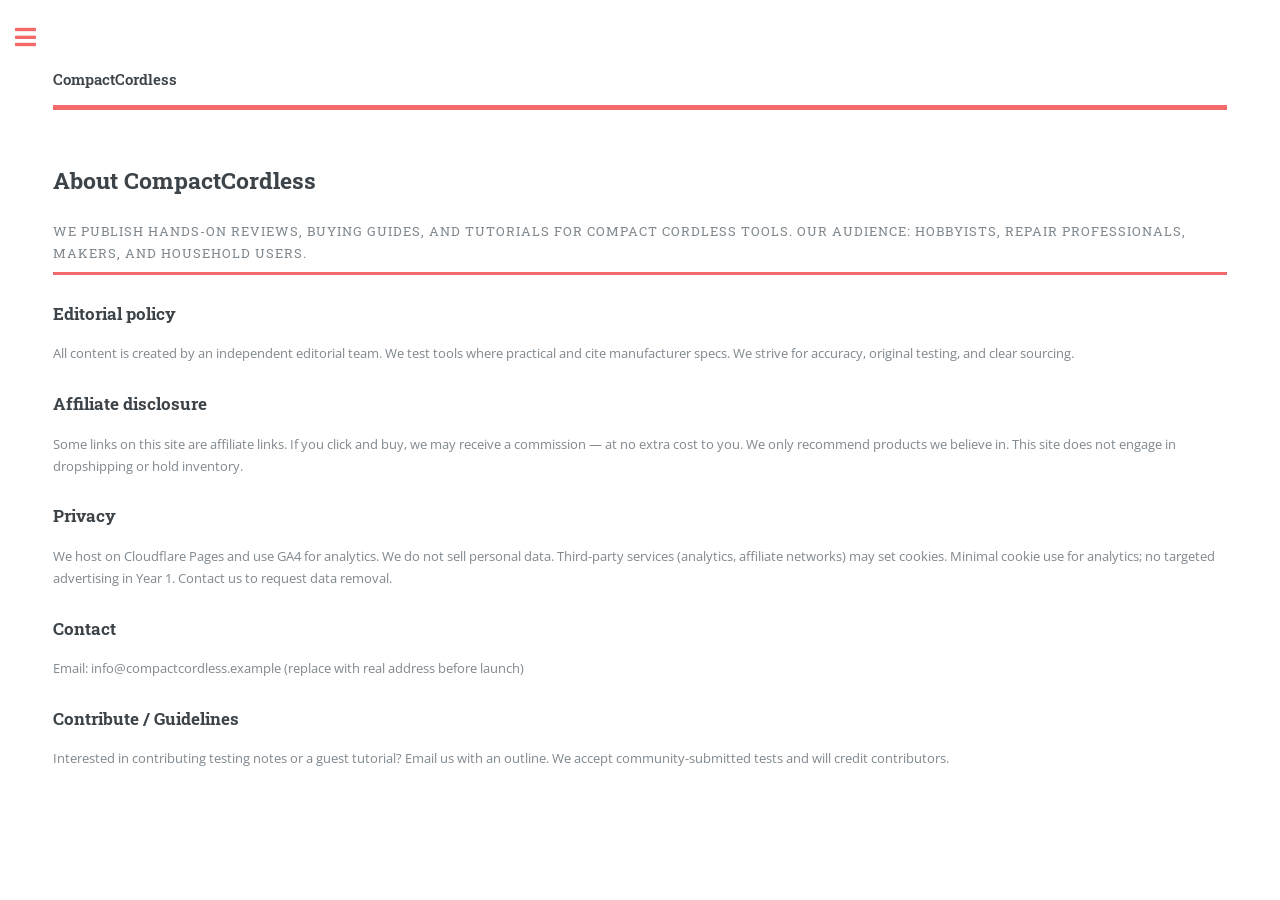
==== about.html @ 12e0241e "post build" ====
<!DOCTYPE HTML>
<html>
<head>
	<title>About &amp; Disclosure — CompactCordless</title>
	<meta charset="utf-8" />
	<meta name="viewport" content="width=device-width, initial-scale=1, user-scalable=no" />
	<link rel="stylesheet" href="assets/css/main.css" />
</head>
<body class="is-preload">
	<div id="wrapper">
		<div id="main">
			<div class="inner">
				<header id="header"><a href="index.html" class="logo"><strong>CompactCordless</strong></a></header>

				<section>
					<header class="major"><h2>About CompactCordless</h2>
					<p>We publish hands-on reviews, buying guides, and tutorials for compact cordless tools. Our audience: hobbyists, repair professionals, makers, and household users.</p></header>

					<h3>Editorial policy</h3>
					<p>All content is created by an independent editorial team. We test tools where practical and cite manufacturer specs. We strive for accuracy, original testing, and clear sourcing.</p>

					<h3>Affiliate disclosure</h3>
					<p>Some links on this site are affiliate links. If you click and buy, we may receive a commission — at no extra cost to you. We only recommend products we believe in. This site does not engage in dropshipping or hold inventory.</p>

					<h3>Privacy</h3>
					<p>We host on Cloudflare Pages and use GA4 for analytics. We do not sell personal data. Third-party services (analytics, affiliate networks) may set cookies. Minimal cookie use for analytics; no targeted advertising in Year 1. Contact us to request data removal.</p>

					<h3>Contact</h3>
					<p>Email: info@compactcordless.example (replace with real address before launch)</p>

					<h3>Contribute / Guidelines</h3>
					<p>Interested in contributing testing notes or a guest tutorial? Email us with an outline. We accept community-submitted tests and will credit contributors.</p>
				</section>
			</div>
		</div>

		<div id="sidebar"><div class="inner">
			<nav id="menu"><header class="major"><h2>Menu</h2></header>
				<ul>
					<li><a href="index.html">Home</a></li>
					<li><a href="cornerstones.html">Cornerstone Guides</a></li>
					<li><a href="tutorials.html">Tutorials & Long-tail</a></li>
					<li><a href="about.html">About / Disclosure</a></li>
				</ul>
			</nav>

			<section><header class="major"><h2>Privacy</h2></header>
				<p>GA4 configured with anonymized IPs. No third-party ad networks in Year 1. Cookies used only for analytics and session state.</p>
			</section>
		</div></div>
	</div>

	<script src="assets/js/jquery.min.js"></script>
	<script src="assets/js/browser.min.js"></script>
	<script src="assets/js/breakpoints.min.js"></script>
	<script src="assets/js/util.js"></script>
	<script src="assets/js/main.js"></script>
</body>
</html>
---- assets/css/main.css ----
@import url(fontawesome-all.min.css);
@import url("https://fonts.googleapis.com/css?family=Open+Sans:400,600,400italic,600italic|Roboto+Slab:400,700");
/*
	Editorial by HTML5 UP
	html5up.net | @ajlkn
	Free for personal and commercial use under the CCA 3.0 license (html5up.net/license)
*/
html, body, div, span, applet, object,
iframe, h1, h2, h3, h4, h5, h6, p, blockquote,
pre, a, abbr, acronym, address, big, cite,
code, del, dfn, em, img, ins, kbd, q, s, samp,
small, strike, strong, sub, sup, tt, var, b,
u, i, center, dl, dt, dd, ol, ul, li, fieldset,
form, label, legend, table, caption, tbody,
tfoot, thead, tr, th, td, article, aside,
canvas, details, embed, figure, figcaption,
footer, header, hgroup, menu, nav, output, ruby,
section, summary, time, mark, audio, video {
  margin: 0;
  padding: 0;
  border: 0;
  font-size: 100%;
  font: inherit;
  vertical-align: baseline; }

article, aside, details, figcaption, figure,
footer, header, hgroup, menu, nav, section {
  display: block; }

body {
  line-height: 1; }

ol, ul {
  list-style: none; }

blockquote, q {
  quotes: none; }
  blockquote:before, blockquote:after, q:before, q:after {
    content: '';
    content: none; }

table {
  border-collapse: collapse;
  border-spacing: 0; }

body {
  -webkit-text-size-adjust: none; }

mark {
  background-color: transparent;
  color: inherit; }

input::-moz-focus-inner {
  border: 0;
  padding: 0; }

input, select, textarea {
  -moz-appearance: none;
  -webkit-appearance: none;
  -ms-appearance: none;
  appearance: none; }

/* Basic */
@-ms-viewport {
  width: device-width; }

body {
  -ms-overflow-style: scrollbar; }

@media screen and (max-width: 480px) {
  html, body {
    min-width: 320px; } }

html {
  box-sizing: border-box; }

*, *:before, *:after {
  box-sizing: inherit; }

body {
  background: #ffffff; }
  body.is-preload *, body.is-preload *:before, body.is-preload *:after, body.is-resizing *, body.is-resizing *:before, body.is-resizing *:after {
    -moz-animation: none !important;
    -webkit-animation: none !important;
    -ms-animation: none !important;
    animation: none !important;
    -moz-transition: none !important;
    -webkit-transition: none !important;
    -ms-transition: none !important;
    transition: none !important; }

/* Type */
body, input, select, textarea {
  color: #7f888f;
  font-family: "Open Sans", sans-serif;
  font-size: 13pt;
  font-weight: 400;
  line-height: 1.65; }
  @media screen and (max-width: 1680px) {
    body, input, select, textarea {
      font-size: 11pt; } }
  @media screen and (max-width: 1280px) {
    body, input, select, textarea {
      font-size: 10pt; } }
  @media screen and (max-width: 360px) {
    body, input, select, textarea {
      font-size: 9pt; } }

a {
  -moz-transition: color 0.2s ease-in-out, border-bottom-color 0.2s ease-in-out;
  -webkit-transition: color 0.2s ease-in-out, border-bottom-color 0.2s ease-in-out;
  -ms-transition: color 0.2s ease-in-out, border-bottom-color 0.2s ease-in-out;
  transition: color 0.2s ease-in-out, border-bottom-color 0.2s ease-in-out;
  border-bottom: dotted 1px;
  color: #f56a6a;
  text-decoration: none; }
  a:hover {
    border-bottom-color: #f56a6a;
    color: #f56a6a !important; }
    a:hover strong {
      color: inherit; }

strong, b {
  color: #3d4449;
  font-weight: 600; }

em, i {
  font-style: italic; }

p {
  margin: 0 0 2em 0; }

h1, h2, h3, h4, h5, h6 {
  color: #3d4449;
  font-family: "Roboto Slab", serif;
  font-weight: 700;
  line-height: 1.5;
  margin: 0 0 1em 0; }
  h1 a, h2 a, h3 a, h4 a, h5 a, h6 a {
    color: inherit;
    text-decoration: none;
    border-bottom: 0; }

h1 {
  font-size: 4em;
  margin: 0 0 0.5em 0;
  line-height: 1.3; }

h2 {
  font-size: 1.75em; }

h3 {
  font-size: 1.25em; }

h4 {
  font-size: 1.1em; }

h5 {
  font-size: 0.9em; }

h6 {
  font-size: 0.7em; }

@media screen and (max-width: 1680px) {
  h1 {
    font-size: 3.5em; } }

@media screen and (max-width: 980px) {
  h1 {
    font-size: 3.25em; } }

@media screen and (max-width: 736px) {
  h1 {
    font-size: 2em;
    line-height: 1.4; }
  h2 {
    font-size: 1.5em; } }

sub {
  font-size: 0.8em;
  position: relative;
  top: 0.5em; }

sup {
  font-size: 0.8em;
  position: relative;
  top: -0.5em; }

blockquote {
  border-left: solid 3px rgba(210, 215, 217, 0.75);
  font-style: italic;
  margin: 0 0 2em 0;
  padding: 0.5em 0 0.5em 2em; }

code {
  background: rgba(230, 235, 237, 0.25);
  border-radius: 0.375em;
  border: solid 1px rgba(210, 215, 217, 0.75);
  font-family: "Courier New", monospace;
  font-size: 0.9em;
  margin: 0 0.25em;
  padding: 0.25em 0.65em; }

pre {
  -webkit-overflow-scrolling: touch;
  font-family: "Courier New", monospace;
  font-size: 0.9em;
  margin: 0 0 2em 0; }
  pre code {
    display: block;
    line-height: 1.75;
    padding: 1em 1.5em;
    overflow-x: auto; }

hr {
  border: 0;
  border-bottom: solid 1px rgba(210, 215, 217, 0.75);
  margin: 2em 0; }
  hr.major {
    margin: 3em 0; }

.align-left {
  text-align: left; }

.align-center {
  text-align: center; }

.align-right {
  text-align: right; }

/* Row */
.row {
  display: flex;
  flex-wrap: wrap;
  box-sizing: border-box;
  align-items: stretch; }
  .row > * {
    box-sizing: border-box; }
  .row.gtr-uniform > * > :last-child {
    margin-bottom: 0; }
  .row.aln-left {
    justify-content: flex-start; }
  .row.aln-center {
    justify-content: center; }
  .row.aln-right {
    justify-content: flex-end; }
  .row.aln-top {
    align-items: flex-start; }
  .row.aln-middle {
    align-items: center; }
  .row.aln-bottom {
    align-items: flex-end; }
  .row > .imp {
    order: -1; }
  .row > .col-1 {
    width: 8.33333%; }
  .row > .off-1 {
    margin-left: 8.33333%; }
  .row > .col-2 {
    width: 16.66667%; }
  .row > .off-2 {
    margin-left: 16.66667%; }
  .row > .col-3 {
    width: 25%; }
  .row > .off-3 {
    margin-left: 25%; }
  .row > .col-4 {
    width: 33.33333%; }
  .row > .off-4 {
    margin-left: 33.33333%; }
  .row > .col-5 {
    width: 41.66667%; }
  .row > .off-5 {
    margin-left: 41.66667%; }
  .row > .col-6 {
    width: 50%; }
  .row > .off-6 {
    margin-left: 50%; }
  .row > .col-7 {
    width: 58.33333%; }
  .row > .off-7 {
    margin-left: 58.33333%; }
  .row > .col-8 {
    width: 66.66667%; }
  .row > .off-8 {
    margin-left: 66.66667%; }
  .row > .col-9 {
    width: 75%; }
  .row > .off-9 {
    margin-left: 75%; }
  .row > .col-10 {
    width: 83.33333%; }
  .row > .off-10 {
    margin-left: 83.33333%; }
  .row > .col-11 {
    width: 91.66667%; }
  .row > .off-11 {
    margin-left: 91.66667%; }
  .row > .col-12 {
    width: 100%; }
  .row > .off-12 {
    margin-left: 100%; }
  .row.gtr-0 {
    margin-top: 0;
    margin-left: 0em; }
    .row.gtr-0 > * {
      padding: 0 0 0 0em; }
    .row.gtr-0.gtr-uniform {
      margin-top: 0em; }
      .row.gtr-0.gtr-uniform > * {
        padding-top: 0em; }
  .row.gtr-25 {
    margin-top: 0;
    margin-left: -0.375em; }
    .row.gtr-25 > * {
      padding: 0 0 0 0.375em; }
    .row.gtr-25.gtr-uniform {
      margin-top: -0.375em; }
      .row.gtr-25.gtr-uniform > * {
        padding-top: 0.375em; }
  .row.gtr-50 {
    margin-top: 0;
    margin-left: -0.75em; }
    .row.gtr-50 > * {
      padding: 0 0 0 0.75em; }
    .row.gtr-50.gtr-uniform {
      margin-top: -0.75em; }
      .row.gtr-50.gtr-uniform > * {
        padding-top: 0.75em; }
  .row {
    margin-top: 0;
    margin-left: -1.5em; }
    .row > * {
      padding: 0 0 0 1.5em; }
    .row.gtr-uniform {
      margin-top: -1.5em; }
      .row.gtr-uniform > * {
        padding-top: 1.5em; }
  .row.gtr-150 {
    margin-top: 0;
    margin-left: -2.25em; }
    .row.gtr-150 > * {
      padding: 0 0 0 2.25em; }
    .row.gtr-150.gtr-uniform {
      margin-top: -2.25em; }
      .row.gtr-150.gtr-uniform > * {
        padding-top: 2.25em; }
  .row.gtr-200 {
    margin-top: 0;
    margin-left: -3em; }
    .row.gtr-200 > * {
      padding: 0 0 0 3em; }
    .row.gtr-200.gtr-uniform {
      margin-top: -3em; }
      .row.gtr-200.gtr-uniform > * {
        padding-top: 3em; }
  @media screen and (max-width: 1680px) {
    .row {
      display: flex;
      flex-wrap: wrap;
      box-sizing: border-box;
      align-items: stretch; }
      .row > * {
        box-sizing: border-box; }
      .row.gtr-uniform > * > :last-child {
        margin-bottom: 0; }
      .row.aln-left {
        justify-content: flex-start; }
      .row.aln-center {
        justify-content: center; }
      .row.aln-right {
        justify-content: flex-end; }
      .row.aln-top {
        align-items: flex-start; }
      .row.aln-middle {
        align-items: center; }
      .row.aln-bottom {
        align-items: flex-end; }
      .row > .imp-xlarge {
        order: -1; }
      .row > .col-1-xlarge {
        width: 8.33333%; }
      .row > .off-1-xlarge {
        margin-left: 8.33333%; }
      .row > .col-2-xlarge {
        width: 16.66667%; }
      .row > .off-2-xlarge {
        margin-left: 16.66667%; }
      .row > .col-3-xlarge {
        width: 25%; }
      .row > .off-3-xlarge {
        margin-left: 25%; }
      .row > .col-4-xlarge {
        width: 33.33333%; }
      .row > .off-4-xlarge {
        margin-left: 33.33333%; }
      .row > .col-5-xlarge {
        width: 41.66667%; }
      .row > .off-5-xlarge {
        margin-left: 41.66667%; }
      .row > .col-6-xlarge {
        width: 50%; }
      .row > .off-6-xlarge {
        margin-left: 50%; }
      .row > .col-7-xlarge {
        width: 58.33333%; }
      .row > .off-7-xlarge {
        margin-left: 58.33333%; }
      .row > .col-8-xlarge {
        width: 66.66667%; }
      .row > .off-8-xlarge {
        margin-left: 66.66667%; }
      .row > .col-9-xlarge {
        width: 75%; }
      .row > .off-9-xlarge {
        margin-left: 75%; }
      .row > .col-10-xlarge {
        width: 83.33333%; }
      .row > .off-10-xlarge {
        margin-left: 83.33333%; }
      .row > .col-11-xlarge {
        width: 91.66667%; }
      .row > .off-11-xlarge {
        margin-left: 91.66667%; }
      .row > .col-12-xlarge {
        width: 100%; }
      .row > .off-12-xlarge {
        margin-left: 100%; }
      .row.gtr-0 {
        margin-top: 0;
        margin-left: 0em; }
        .row.gtr-0 > * {
          padding: 0 0 0 0em; }
        .row.gtr-0.gtr-uniform {
          margin-top: 0em; }
          .row.gtr-0.gtr-uniform > * {
            padding-top: 0em; }
      .row.gtr-25 {
        margin-top: 0;
        margin-left: -0.375em; }
        .row.gtr-25 > * {
          padding: 0 0 0 0.375em; }
        .row.gtr-25.gtr-uniform {
          margin-top: -0.375em; }
          .row.gtr-25.gtr-uniform > * {
            padding-top: 0.375em; }
      .row.gtr-50 {
        margin-top: 0;
        margin-left: -0.75em; }
        .row.gtr-50 > * {
          padding: 0 0 0 0.75em; }
        .row.gtr-50.gtr-uniform {
          margin-top: -0.75em; }
          .row.gtr-50.gtr-uniform > * {
            padding-top: 0.75em; }
      .row {
        margin-top: 0;
        margin-left: -1.5em; }
        .row > * {
          padding: 0 0 0 1.5em; }
        .row.gtr-uniform {
          margin-top: -1.5em; }
          .row.gtr-uniform > * {
            padding-top: 1.5em; }
      .row.gtr-150 {
        margin-top: 0;
        margin-left: -2.25em; }
        .row.gtr-150 > * {
          padding: 0 0 0 2.25em; }
        .row.gtr-150.gtr-uniform {
          margin-top: -2.25em; }
          .row.gtr-150.gtr-uniform > * {
            padding-top: 2.25em; }
      .row.gtr-200 {
        margin-top: 0;
        margin-left: -3em; }
        .row.gtr-200 > * {
          padding: 0 0 0 3em; }
        .row.gtr-200.gtr-uniform {
          margin-top: -3em; }
          .row.gtr-200.gtr-uniform > * {
            padding-top: 3em; } }
  @media screen and (max-width: 1280px) {
    .row {
      display: flex;
      flex-wrap: wrap;
      box-sizing: border-box;
      align-items: stretch; }
      .row > * {
        box-sizing: border-box; }
      .row.gtr-uniform > * > :last-child {
        margin-bottom: 0; }
      .row.aln-left {
        justify-content: flex-start; }
      .row.aln-center {
        justify-content: center; }
      .row.aln-right {
        justify-content: flex-end; }
      .row.aln-top {
        align-items: flex-start; }
      .row.aln-middle {
        align-items: center; }
      .row.aln-bottom {
        align-items: flex-end; }
      .row > .imp-large {
        order: -1; }
      .row > .col-1-large {
        width: 8.33333%; }
      .row > .off-1-large {
        margin-left: 8.33333%; }
      .row > .col-2-large {
        width: 16.66667%; }
      .row > .off-2-large {
        margin-left: 16.66667%; }
      .row > .col-3-large {
        width: 25%; }
      .row > .off-3-large {
        margin-left: 25%; }
      .row > .col-4-large {
        width: 33.33333%; }
      .row > .off-4-large {
        margin-left: 33.33333%; }
      .row > .col-5-large {
        width: 41.66667%; }
      .row > .off-5-large {
        margin-left: 41.66667%; }
      .row > .col-6-large {
        width: 50%; }
      .row > .off-6-large {
        margin-left: 50%; }
      .row > .col-7-large {
        width: 58.33333%; }
      .row > .off-7-large {
        margin-left: 58.33333%; }
      .row > .col-8-large {
        width: 66.66667%; }
      .row > .off-8-large {
        margin-left: 66.66667%; }
      .row > .col-9-large {
        width: 75%; }
      .row > .off-9-large {
        margin-left: 75%; }
      .row > .col-10-large {
        width: 83.33333%; }
      .row > .off-10-large {
        margin-left: 83.33333%; }
      .row > .col-11-large {
        width: 91.66667%; }
      .row > .off-11-large {
        margin-left: 91.66667%; }
      .row > .col-12-large {
        width: 100%; }
      .row > .off-12-large {
        margin-left: 100%; }
      .row.gtr-0 {
        margin-top: 0;
        margin-left: 0em; }
        .row.gtr-0 > * {
          padding: 0 0 0 0em; }
        .row.gtr-0.gtr-uniform {
          margin-top: 0em; }
          .row.gtr-0.gtr-uniform > * {
            padding-top: 0em; }
      .row.gtr-25 {
        margin-top: 0;
        margin-left: -0.375em; }
        .row.gtr-25 > * {
          padding: 0 0 0 0.375em; }
        .row.gtr-25.gtr-uniform {
          margin-top: -0.375em; }
          .row.gtr-25.gtr-uniform > * {
            padding-top: 0.375em; }
      .row.gtr-50 {
        margin-top: 0;
        margin-left: -0.75em; }
        .row.gtr-50 > * {
          padding: 0 0 0 0.75em; }
        .row.gtr-50.gtr-uniform {
          margin-top: -0.75em; }
          .row.gtr-50.gtr-uniform > * {
            padding-top: 0.75em; }
      .row {
        margin-top: 0;
        margin-left: -1.5em; }
        .row > * {
          padding: 0 0 0 1.5em; }
        .row.gtr-uniform {
          margin-top: -1.5em; }
          .row.gtr-uniform > * {
            padding-top: 1.5em; }
      .row.gtr-150 {
        margin-top: 0;
        margin-left: -2.25em; }
        .row.gtr-150 > * {
          padding: 0 0 0 2.25em; }
        .row.gtr-150.gtr-uniform {
          margin-top: -2.25em; }
          .row.gtr-150.gtr-uniform > * {
            padding-top: 2.25em; }
      .row.gtr-200 {
        margin-top: 0;
        margin-left: -3em; }
        .row.gtr-200 > * {
          padding: 0 0 0 3em; }
        .row.gtr-200.gtr-uniform {
          margin-top: -3em; }
          .row.gtr-200.gtr-uniform > * {
            padding-top: 3em; } }
  @media screen and (max-width: 980px) {
    .row {
      display: flex;
      flex-wrap: wrap;
      box-sizing: border-box;
      align-items: stretch; }
      .row > * {
        box-sizing: border-box; }
      .row.gtr-uniform > * > :last-child {
        margin-bottom: 0; }
      .row.aln-left {
        justify-content: flex-start; }
      .row.aln-center {
        justify-content: center; }
      .row.aln-right {
        justify-content: flex-end; }
      .row.aln-top {
        align-items: flex-start; }
      .row.aln-middle {
        align-items: center; }
      .row.aln-bottom {
        align-items: flex-end; }
      .row > .imp-medium {
        order: -1; }
      .row > .col-1-medium {
        width: 8.33333%; }
      .row > .off-1-medium {
        margin-left: 8.33333%; }
      .row > .col-2-medium {
        width: 16.66667%; }
      .row > .off-2-medium {
        margin-left: 16.66667%; }
      .row > .col-3-medium {
        width: 25%; }
      .row > .off-3-medium {
        margin-left: 25%; }
      .row > .col-4-medium {
        width: 33.33333%; }
      .row > .off-4-medium {
        margin-left: 33.33333%; }
      .row > .col-5-medium {
        width: 41.66667%; }
      .row > .off-5-medium {
        margin-left: 41.66667%; }
      .row > .col-6-medium {
        width: 50%; }
      .row > .off-6-medium {
        margin-left: 50%; }
      .row > .col-7-medium {
        width: 58.33333%; }
      .row > .off-7-medium {
        margin-left: 58.33333%; }
      .row > .col-8-medium {
        width: 66.66667%; }
      .row > .off-8-medium {
        margin-left: 66.66667%; }
      .row > .col-9-medium {
        width: 75%; }
      .row > .off-9-medium {
        margin-left: 75%; }
      .row > .col-10-medium {
        width: 83.33333%; }
      .row > .off-10-medium {
        margin-left: 83.33333%; }
      .row > .col-11-medium {
        width: 91.66667%; }
      .row > .off-11-medium {
        margin-left: 91.66667%; }
      .row > .col-12-medium {
        width: 100%; }
      .row > .off-12-medium {
        margin-left: 100%; }
      .row.gtr-0 {
        margin-top: 0;
        margin-left: 0em; }
        .row.gtr-0 > * {
          padding: 0 0 0 0em; }
        .row.gtr-0.gtr-uniform {
          margin-top: 0em; }
          .row.gtr-0.gtr-uniform > * {
            padding-top: 0em; }
      .row.gtr-25 {
        margin-top: 0;
        margin-left: -0.375em; }
        .row.gtr-25 > * {
          padding: 0 0 0 0.375em; }
        .row.gtr-25.gtr-uniform {
          margin-top: -0.375em; }
          .row.gtr-25.gtr-uniform > * {
            padding-top: 0.375em; }
      .row.gtr-50 {
        margin-top: 0;
        margin-left: -0.75em; }
        .row.gtr-50 > * {
          padding: 0 0 0 0.75em; }
        .row.gtr-50.gtr-uniform {
          margin-top: -0.75em; }
          .row.gtr-50.gtr-uniform > * {
            padding-top: 0.75em; }
      .row {
        margin-top: 0;
        margin-left: -1.5em; }
        .row > * {
          padding: 0 0 0 1.5em; }
        .row.gtr-uniform {
          margin-top: -1.5em; }
          .row.gtr-uniform > * {
            padding-top: 1.5em; }
      .row.gtr-150 {
        margin-top: 0;
        margin-left: -2.25em; }
        .row.gtr-150 > * {
          padding: 0 0 0 2.25em; }
        .row.gtr-150.gtr-uniform {
          margin-top: -2.25em; }
          .row.gtr-150.gtr-uniform > * {
            padding-top: 2.25em; }
      .row.gtr-200 {
        margin-top: 0;
        margin-left: -3em; }
        .row.gtr-200 > * {
          padding: 0 0 0 3em; }
        .row.gtr-200.gtr-uniform {
          margin-top: -3em; }
          .row.gtr-200.gtr-uniform > * {
            padding-top: 3em; } }
  @media screen and (max-width: 736px) {
    .row {
      display: flex;
      flex-wrap: wrap;
      box-sizing: border-box;
      align-items: stretch; }
      .row > * {
        box-sizing: border-box; }
      .row.gtr-uniform > * > :last-child {
        margin-bottom: 0; }
      .row.aln-left {
        justify-content: flex-start; }
      .row.aln-center {
        justify-content: center; }
      .row.aln-right {
        justify-content: flex-end; }
      .row.aln-top {
        align-items: flex-start; }
      .row.aln-middle {
        align-items: center; }
      .row.aln-bottom {
        align-items: flex-end; }
      .row > .imp-small {
        order: -1; }
      .row > .col-1-small {
        width: 8.33333%; }
      .row > .off-1-small {
        margin-left: 8.33333%; }
      .row > .col-2-small {
        width: 16.66667%; }
      .row > .off-2-small {
        margin-left: 16.66667%; }
      .row > .col-3-small {
        width: 25%; }
      .row > .off-3-small {
        margin-left: 25%; }
      .row > .col-4-small {
        width: 33.33333%; }
      .row > .off-4-small {
        margin-left: 33.33333%; }
      .row > .col-5-small {
        width: 41.66667%; }
      .row > .off-5-small {
        margin-left: 41.66667%; }
      .row > .col-6-small {
        width: 50%; }
      .row > .off-6-small {
        margin-left: 50%; }
      .row > .col-7-small {
        width: 58.33333%; }
      .row > .off-7-small {
        margin-left: 58.33333%; }
      .row > .col-8-small {
        width: 66.66667%; }
      .row > .off-8-small {
        margin-left: 66.66667%; }
      .row > .col-9-small {
        width: 75%; }
      .row > .off-9-small {
        margin-left: 75%; }
      .row > .col-10-small {
        width: 83.33333%; }
      .row > .off-10-small {
        margin-left: 83.33333%; }
      .row > .col-11-small {
        width: 91.66667%; }
      .row > .off-11-small {
        margin-left: 91.66667%; }
      .row > .col-12-small {
        width: 100%; }
      .row > .off-12-small {
        margin-left: 100%; }
      .row.gtr-0 {
        margin-top: 0;
        margin-left: 0em; }
        .row.gtr-0 > * {
          padding: 0 0 0 0em; }
        .row.gtr-0.gtr-uniform {
          margin-top: 0em; }
          .row.gtr-0.gtr-uniform > * {
            padding-top: 0em; }
      .row.gtr-25 {
        margin-top: 0;
        margin-left: -0.375em; }
        .row.gtr-25 > * {
          padding: 0 0 0 0.375em; }
        .row.gtr-25.gtr-uniform {
          margin-top: -0.375em; }
          .row.gtr-25.gtr-uniform > * {
            padding-top: 0.375em; }
      .row.gtr-50 {
        margin-top: 0;
        margin-left: -0.75em; }
        .row.gtr-50 > * {
          padding: 0 0 0 0.75em; }
        .row.gtr-50.gtr-uniform {
          margin-top: -0.75em; }
          .row.gtr-50.gtr-uniform > * {
            padding-top: 0.75em; }
      .row {
        margin-top: 0;
        margin-left: -1.5em; }
        .row > * {
          padding: 0 0 0 1.5em; }
        .row.gtr-uniform {
          margin-top: -1.5em; }
          .row.gtr-uniform > * {
            padding-top: 1.5em; }
      .row.gtr-150 {
        margin-top: 0;
        margin-left: -2.25em; }
        .row.gtr-150 > * {
          padding: 0 0 0 2.25em; }
        .row.gtr-150.gtr-uniform {
          margin-top: -2.25em; }
          .row.gtr-150.gtr-uniform > * {
            padding-top: 2.25em; }
      .row.gtr-200 {
        margin-top: 0;
        margin-left: -3em; }
        .row.gtr-200 > * {
          padding: 0 0 0 3em; }
        .row.gtr-200.gtr-uniform {
          margin-top: -3em; }
          .row.gtr-200.gtr-uniform > * {
            padding-top: 3em; } }
  @media screen and (max-width: 480px) {
    .row {
      display: flex;
      flex-wrap: wrap;
      box-sizing: border-box;
      align-items: stretch; }
      .row > * {
        box-sizing: border-box; }
      .row.gtr-uniform > * > :last-child {
        margin-bottom: 0; }
      .row.aln-left {
        justify-content: flex-start; }
      .row.aln-center {
        justify-content: center; }
      .row.aln-right {
        justify-content: flex-end; }
      .row.aln-top {
        align-items: flex-start; }
      .row.aln-middle {
        align-items: center; }
      .row.aln-bottom {
        align-items: flex-end; }
      .row > .imp-xsmall {
        order: -1; }
      .row > .col-1-xsmall {
        width: 8.33333%; }
      .row > .off-1-xsmall {
        margin-left: 8.33333%; }
      .row > .col-2-xsmall {
        width: 16.66667%; }
      .row > .off-2-xsmall {
        margin-left: 16.66667%; }
      .row > .col-3-xsmall {
        width: 25%; }
      .row > .off-3-xsmall {
        margin-left: 25%; }
      .row > .col-4-xsmall {
        width: 33.33333%; }
      .row > .off-4-xsmall {
        margin-left: 33.33333%; }
      .row > .col-5-xsmall {
        width: 41.66667%; }
      .row > .off-5-xsmall {
        margin-left: 41.66667%; }
      .row > .col-6-xsmall {
        width: 50%; }
      .row > .off-6-xsmall {
        margin-left: 50%; }
      .row > .col-7-xsmall {
        width: 58.33333%; }
      .row > .off-7-xsmall {
        margin-left: 58.33333%; }
      .row > .col-8-xsmall {
        width: 66.66667%; }
      .row > .off-8-xsmall {
        margin-left: 66.66667%; }
      .row > .col-9-xsmall {
        width: 75%; }
      .row > .off-9-xsmall {
        margin-left: 75%; }
      .row > .col-10-xsmall {
        width: 83.33333%; }
      .row > .off-10-xsmall {
        margin-left: 83.33333%; }
      .row > .col-11-xsmall {
        width: 91.66667%; }
      .row > .off-11-xsmall {
        margin-left: 91.66667%; }
      .row > .col-12-xsmall {
        width: 100%; }
      .row > .off-12-xsmall {
        margin-left: 100%; }
      .row.gtr-0 {
        margin-top: 0;
        margin-left: 0em; }
        .row.gtr-0 > * {
          padding: 0 0 0 0em; }
        .row.gtr-0.gtr-uniform {
          margin-top: 0em; }
          .row.gtr-0.gtr-uniform > * {
            padding-top: 0em; }
      .row.gtr-25 {
        margin-top: 0;
        margin-left: -0.375em; }
        .row.gtr-25 > * {
          padding: 0 0 0 0.375em; }
        .row.gtr-25.gtr-uniform {
          margin-top: -0.375em; }
          .row.gtr-25.gtr-uniform > * {
            padding-top: 0.375em; }
      .row.gtr-50 {
        margin-top: 0;
        margin-left: -0.75em; }
        .row.gtr-50 > * {
          padding: 0 0 0 0.75em; }
        .row.gtr-50.gtr-uniform {
          margin-top: -0.75em; }
          .row.gtr-50.gtr-uniform > * {
            padding-top: 0.75em; }
      .row {
        margin-top: 0;
        margin-left: -1.5em; }
        .row > * {
          padding: 0 0 0 1.5em; }
        .row.gtr-uniform {
          margin-top: -1.5em; }
          .row.gtr-uniform > * {
            padding-top: 1.5em; }
      .row.gtr-150 {
        margin-top: 0;
        margin-left: -2.25em; }
        .row.gtr-150 > * {
          padding: 0 0 0 2.25em; }
        .row.gtr-150.gtr-uniform {
          margin-top: -2.25em; }
          .row.gtr-150.gtr-uniform > * {
            padding-top: 2.25em; }
      .row.gtr-200 {
        margin-top: 0;
        margin-left: -3em; }
        .row.gtr-200 > * {
          padding: 0 0 0 3em; }
        .row.gtr-200.gtr-uniform {
          margin-top: -3em; }
          .row.gtr-200.gtr-uniform > * {
            padding-top: 3em; } }

/* Section/Article */
section.special, article.special {
  text-align: center; }

header p {
  font-family: "Roboto Slab", serif;
  font-size: 1em;
  font-weight: 400;
  letter-spacing: 0.075em;
  margin-top: -0.5em;
  text-transform: uppercase; }

header.major > :last-child {
  border-bottom: solid 3px #f56a6a;
  display: inline-block;
  margin: 0 0 2em 0;
  padding: 0 0.75em 0.5em 0; }

header.main > :last-child {
  margin: 0 0 1em 0; }

/* Form */
form {
  margin: 0 0 2em 0; }

label {
  color: #3d4449;
  display: block;
  font-size: 0.9em;
  font-weight: 600;
  margin: 0 0 1em 0; }

input[type="text"],
input[type="password"],
input[type="email"],
input[type="tel"],
input[type="search"],
input[type="url"],
select,
textarea {
  -moz-appearance: none;
  -webkit-appearance: none;
  -ms-appearance: none;
  appearance: none;
  background: #ffffff;
  border-radius: 0.375em;
  border: none;
  border: solid 1px rgba(210, 215, 217, 0.75);
  color: inherit;
  display: block;
  outline: 0;
  padding: 0 1em;
  text-decoration: none;
  width: 100%; }
  input[type="text"]:invalid,
  input[type="password"]:invalid,
  input[type="email"]:invalid,
  input[type="tel"]:invalid,
  input[type="search"]:invalid,
  input[type="url"]:invalid,
  select:invalid,
  textarea:invalid {
    box-shadow: none; }
  input[type="text"]:focus,
  input[type="password"]:focus,
  input[type="email"]:focus,
  input[type="tel"]:focus,
  input[type="search"]:focus,
  input[type="url"]:focus,
  select:focus,
  textarea:focus {
    border-color: #f56a6a;
    box-shadow: 0 0 0 1px #f56a6a; }

select {
  background-image: url("data:image/svg+xml;charset=utf8,%3Csvg xmlns='http://www.w3.org/2000/svg' width='40' height='40' preserveAspectRatio='none' viewBox='0 0 40 40'%3E%3Cpath d='M9.4,12.3l10.4,10.4l10.4-10.4c0.2-0.2,0.5-0.4,0.9-0.4c0.3,0,0.6,0.1,0.9,0.4l3.3,3.3c0.2,0.2,0.4,0.5,0.4,0.9 c0,0.4-0.1,0.6-0.4,0.9L20.7,31.9c-0.2,0.2-0.5,0.4-0.9,0.4c-0.3,0-0.6-0.1-0.9-0.4L4.3,17.3c-0.2-0.2-0.4-0.5-0.4-0.9 c0-0.4,0.1-0.6,0.4-0.9l3.3-3.3c0.2-0.2,0.5-0.4,0.9-0.4S9.1,12.1,9.4,12.3z' fill='rgba(210, 215, 217, 0.75)' /%3E%3C/svg%3E");
  background-size: 1.25em;
  background-repeat: no-repeat;
  background-position: calc(100% - 1em) center;
  height: 2.75em;
  padding-right: 2.75em;
  text-overflow: ellipsis; }
  select option {
    color: #3d4449;
    background: #ffffff; }
  select:focus::-ms-value {
    background-color: transparent; }
  select::-ms-expand {
    display: none; }

input[type="text"],
input[type="password"],
input[type="email"],
input[type="tel"],
input[type="search"],
input[type="url"],
select {
  height: 2.75em; }

textarea {
  padding: 0.75em 1em; }

input[type="checkbox"],
input[type="radio"] {
  -moz-appearance: none;
  -webkit-appearance: none;
  -ms-appearance: none;
  appearance: none;
  display: block;
  float: left;
  margin-right: -2em;
  opacity: 0;
  width: 1em;
  z-index: -1; }
  input[type="checkbox"] + label,
  input[type="radio"] + label {
    text-decoration: none;
    color: #7f888f;
    cursor: pointer;
    display: inline-block;
    font-size: 1em;
    font-weight: 400;
    padding-left: 2.4em;
    padding-right: 0.75em;
    position: relative; }
    input[type="checkbox"] + label:before,
    input[type="radio"] + label:before {
      -moz-osx-font-smoothing: grayscale;
      -webkit-font-smoothing: antialiased;
      display: inline-block;
      font-style: normal;
      font-variant: normal;
      text-rendering: auto;
      line-height: 1;
      text-transform: none !important;
      font-family: 'Font Awesome 5 Free';
      font-weight: 900; }
    input[type="checkbox"] + label:before,
    input[type="radio"] + label:before {
      background: #ffffff;
      border-radius: 0.375em;
      border: solid 1px rgba(210, 215, 217, 0.75);
      content: '';
      display: inline-block;
      font-size: 0.8em;
      height: 2.0625em;
      left: 0;
      line-height: 2.0625em;
      position: absolute;
      text-align: center;
      top: 0;
      width: 2.0625em; }
  input[type="checkbox"]:checked + label:before,
  input[type="radio"]:checked + label:before {
    background: #3d4449;
    border-color: #3d4449;
    color: #ffffff;
    content: '\f00c'; }
  input[type="checkbox"]:focus + label:before,
  input[type="radio"]:focus + label:before {
    border-color: #f56a6a;
    box-shadow: 0 0 0 1px #f56a6a; }

input[type="checkbox"] + label:before {
  border-radius: 0.375em; }

input[type="radio"] + label:before {
  border-radius: 100%; }

::-webkit-input-placeholder {
  color: #9fa3a6 !important;
  opacity: 1.0; }

:-moz-placeholder {
  color: #9fa3a6 !important;
  opacity: 1.0; }

::-moz-placeholder {
  color: #9fa3a6 !important;
  opacity: 1.0; }

:-ms-input-placeholder {
  color: #9fa3a6 !important;
  opacity: 1.0; }

/* Box */
.box {
  border-radius: 0.375em;
  border: solid 1px rgba(210, 215, 217, 0.75);
  margin-bottom: 2em;
  padding: 1.5em; }
  .box > :last-child,
  .box > :last-child > :last-child,
  .box > :last-child > :last-child > :last-child {
    margin-bottom: 0; }
  .box.alt {
    border: 0;
    border-radius: 0;
    padding: 0; }

/* Icon */
.icon {
  text-decoration: none;
  border-bottom: none;
  position: relative; }
  .icon:before {
    -moz-osx-font-smoothing: grayscale;
    -webkit-font-smoothing: antialiased;
    display: inline-block;
    font-style: normal;
    font-variant: normal;
    text-rendering: auto;
    line-height: 1;
    text-transform: none !important;
    font-family: 'Font Awesome 5 Free';
    font-weight: 400; }
  .icon > .label {
    display: none; }
  .icon:before {
    line-height: inherit; }
  .icon.solid:before {
    font-weight: 900; }
  .icon.brands:before {
    font-family: 'Font Awesome 5 Brands'; }

/* Image */
.image {
  border-radius: 0.375em;
  border: 0;
  display: inline-block;
  position: relative; }
  .image img {
    border-radius: 0.375em;
    display: block; }
  .image.left, .image.right {
    max-width: 40%; }
    .image.left img, .image.right img {
      width: 100%; }
  .image.left {
    float: left;
    padding: 0 1.5em 1em 0;
    top: 0.25em; }
  .image.right {
    float: right;
    padding: 0 0 1em 1.5em;
    top: 0.25em; }
  .image.fit {
    display: block;
    margin: 0 0 2em 0;
    width: 100%; }
    .image.fit img {
      width: 100%; }
  .image.main {
    display: block;
    margin: 0 0 3em 0;
    width: 100%; }
    .image.main img {
      width: 100%; }

a.image {
  overflow: hidden; }
  a.image img {
    -moz-transition: -moz-transform 0.2s ease;
    -webkit-transition: -webkit-transform 0.2s ease;
    -ms-transition: -ms-transform 0.2s ease;
    transition: transform 0.2s ease; }
  a.image:hover img {
    -moz-transform: scale(1.075);
    -webkit-transform: scale(1.075);
    -ms-transform: scale(1.075);
    transform: scale(1.075); }

/* List */
ol {
  list-style: decimal;
  margin: 0 0 2em 0;
  padding-left: 1.25em; }
  ol li {
    padding-left: 0.25em; }

ul {
  list-style: disc;
  margin: 0 0 2em 0;
  padding-left: 1em; }
  ul li {
    padding-left: 0.5em; }
  ul.alt {
    list-style: none;
    padding-left: 0; }
    ul.alt li {
      border-top: solid 1px rgba(210, 215, 217, 0.75);
      padding: 0.5em 0; }
      ul.alt li:first-child {
        border-top: 0;
        padding-top: 0; }

dl {
  margin: 0 0 2em 0; }
  dl dt {
    display: block;
    font-weight: 600;
    margin: 0 0 1em 0; }
  dl dd {
    margin-left: 2em; }

/* Actions */
ul.actions {
  display: -moz-flex;
  display: -webkit-flex;
  display: -ms-flex;
  display: flex;
  cursor: default;
  list-style: none;
  margin-left: -1em;
  padding-left: 0; }
  ul.actions li {
    padding: 0 0 0 1em;
    vertical-align: middle; }
  ul.actions.special {
    -moz-justify-content: center;
    -webkit-justify-content: center;
    -ms-justify-content: center;
    justify-content: center;
    width: 100%;
    margin-left: 0; }
    ul.actions.special li:first-child {
      padding-left: 0; }
  ul.actions.stacked {
    -moz-flex-direction: column;
    -webkit-flex-direction: column;
    -ms-flex-direction: column;
    flex-direction: column;
    margin-left: 0; }
    ul.actions.stacked li {
      padding: 1.3em 0 0 0; }
      ul.actions.stacked li:first-child {
        padding-top: 0; }
  ul.actions.fit {
    width: calc(100% + 1em); }
    ul.actions.fit li {
      -moz-flex-grow: 1;
      -webkit-flex-grow: 1;
      -ms-flex-grow: 1;
      flex-grow: 1;
      -moz-flex-shrink: 1;
      -webkit-flex-shrink: 1;
      -ms-flex-shrink: 1;
      flex-shrink: 1;
      width: 100%; }
      ul.actions.fit li > * {
        width: 100%; }
    ul.actions.fit.stacked {
      width: 100%; }

/* Icons */
ul.icons {
  cursor: default;
  list-style: none;
  padding-left: 0; }
  ul.icons li {
    display: inline-block;
    padding: 0 1em 0 0; }
    ul.icons li:last-child {
      padding-right: 0; }
    ul.icons li .icon {
      color: inherit; }
      ul.icons li .icon:before {
        font-size: 1.25em; }

/* Contact */
ul.contact {
  list-style: none;
  padding: 0; }
  ul.contact li {
    text-decoration: none;
    border-top: solid 1px rgba(210, 215, 217, 0.75);
    margin: 1.5em 0 0 0;
    padding: 1.5em 0 0 3em;
    position: relative; }
    ul.contact li:before {
      -moz-osx-font-smoothing: grayscale;
      -webkit-font-smoothing: antialiased;
      display: inline-block;
      font-style: normal;
      font-variant: normal;
      text-rendering: auto;
      line-height: 1;
      text-transform: none !important;
      font-family: 'Font Awesome 5 Free';
      font-weight: 400; }
    ul.contact li:before {
      color: #f56a6a;
      display: inline-block;
      font-size: 1.5em;
      height: 1.125em;
      left: 0;
      line-height: 1.125em;
      position: absolute;
      text-align: center;
      top: 1em;
      width: 1.5em; }
    ul.contact li:first-child {
      border-top: 0;
      margin-top: 0;
      padding-top: 0; }
      ul.contact li:first-child:before {
        top: 0; }
    ul.contact li a {
      color: inherit; }

/* Pagination */
ul.pagination {
  cursor: default;
  list-style: none;
  padding-left: 0; }
  ul.pagination li {
    display: inline-block;
    padding-left: 0;
    vertical-align: middle; }
    ul.pagination li > .page {
      -moz-transition: background-color 0.2s ease-in-out, color 0.2s ease-in-out;
      -webkit-transition: background-color 0.2s ease-in-out, color 0.2s ease-in-out;
      -ms-transition: background-color 0.2s ease-in-out, color 0.2s ease-in-out;
      transition: background-color 0.2s ease-in-out, color 0.2s ease-in-out;
      border-bottom: 0;
      border-radius: 0.375em;
      display: inline-block;
      font-size: 0.8em;
      font-weight: 600;
      height: 2em;
      line-height: 2em;
      margin: 0 0.125em;
      min-width: 2em;
      padding: 0 0.5em;
      text-align: center; }
      ul.pagination li > .page.active {
        background-color: #f56a6a;
        color: #ffffff !important; }
        ul.pagination li > .page.active:hover {
          background-color: #f67878; }
        ul.pagination li > .page.active:active {
          background-color: #f45c5c; }
    ul.pagination li:first-child {
      padding-right: 0.75em; }
    ul.pagination li:last-child {
      padding-left: 0.75em; }
  @media screen and (max-width: 480px) {
    ul.pagination li:nth-child(n+2):nth-last-child(n+2) {
      display: none; }
    ul.pagination li:first-child {
      padding-right: 0; } }

/* Table */
.table-wrapper {
  -webkit-overflow-scrolling: touch;
  overflow-x: auto; }

table {
  margin: 0 0 2em 0;
  width: 100%; }
  table tbody tr {
    border: solid 1px rgba(210, 215, 217, 0.75);
    border-left: 0;
    border-right: 0; }
    table tbody tr:nth-child(2n + 1) {
      background-color: rgba(230, 235, 237, 0.25); }
  table td {
    padding: 0.75em 0.75em; }
  table th {
    color: #3d4449;
    font-size: 0.9em;
    font-weight: 600;
    padding: 0 0.75em 0.75em 0.75em;
    text-align: left; }
  table thead {
    border-bottom: solid 2px rgba(210, 215, 217, 0.75); }
  table tfoot {
    border-top: solid 2px rgba(210, 215, 217, 0.75); }
  table.alt {
    border-collapse: separate; }
    table.alt tbody tr td {
      border: solid 1px rgba(210, 215, 217, 0.75);
      border-left-width: 0;
      border-top-width: 0; }
      table.alt tbody tr td:first-child {
        border-left-width: 1px; }
    table.alt tbody tr:first-child td {
      border-top-width: 1px; }
    table.alt thead {
      border-bottom: 0; }
    table.alt tfoot {
      border-top: 0; }

/* Button */
input[type="submit"],
input[type="reset"],
input[type="button"],
button,
.button {
  -moz-appearance: none;
  -webkit-appearance: none;
  -ms-appearance: none;
  appearance: none;
  -moz-transition: background-color 0.2s ease-in-out, color 0.2s ease-in-out;
  -webkit-transition: background-color 0.2s ease-in-out, color 0.2s ease-in-out;
  -ms-transition: background-color 0.2s ease-in-out, color 0.2s ease-in-out;
  transition: background-color 0.2s ease-in-out, color 0.2s ease-in-out;
  background-color: transparent;
  border-radius: 0.375em;
  border: 0;
  box-shadow: inset 0 0 0 2px #f56a6a;
  color: #f56a6a !important;
  cursor: pointer;
  display: inline-block;
  font-family: "Roboto Slab", serif;
  font-size: 0.8em;
  font-weight: 700;
  height: 3.5em;
  letter-spacing: 0.075em;
  line-height: 3.5em;
  padding: 0 2.25em;
  text-align: center;
  text-decoration: none;
  text-transform: uppercase;
  white-space: nowrap; }
  input[type="submit"]:hover,
  input[type="reset"]:hover,
  input[type="button"]:hover,
  button:hover,
  .button:hover {
    background-color: rgba(245, 106, 106, 0.05); }
  input[type="submit"]:active,
  input[type="reset"]:active,
  input[type="button"]:active,
  button:active,
  .button:active {
    background-color: rgba(245, 106, 106, 0.15); }
  input[type="submit"].icon:before,
  input[type="reset"].icon:before,
  input[type="button"].icon:before,
  button.icon:before,
  .button.icon:before {
    margin-right: 0.5em; }
  input[type="submit"].fit,
  input[type="reset"].fit,
  input[type="button"].fit,
  button.fit,
  .button.fit {
    width: 100%; }
  input[type="submit"].small,
  input[type="reset"].small,
  input[type="button"].small,
  button.small,
  .button.small {
    font-size: 0.6em; }
  input[type="submit"].large,
  input[type="reset"].large,
  input[type="button"].large,
  button.large,
  .button.large {
    font-size: 1em;
    height: 3.65em;
    line-height: 3.65em; }
  input[type="submit"].primary,
  input[type="reset"].primary,
  input[type="button"].primary,
  button.primary,
  .button.primary {
    background-color: #f56a6a;
    box-shadow: none;
    color: #ffffff !important; }
    input[type="submit"].primary:hover,
    input[type="reset"].primary:hover,
    input[type="button"].primary:hover,
    button.primary:hover,
    .button.primary:hover {
      background-color: #f67878; }
    input[type="submit"].primary:active,
    input[type="reset"].primary:active,
    input[type="button"].primary:active,
    button.primary:active,
    .button.primary:active {
      background-color: #f45c5c; }
  input[type="submit"].disabled, input[type="submit"]:disabled,
  input[type="reset"].disabled,
  input[type="reset"]:disabled,
  input[type="button"].disabled,
  input[type="button"]:disabled,
  button.disabled,
  button:disabled,
  .button.disabled,
  .button:disabled {
    pointer-events: none;
    opacity: 0.25; }

/* Mini Posts */
.mini-posts article {
  border-top: solid 1px rgba(210, 215, 217, 0.75);
  margin-top: 2em;
  padding-top: 2em; }
  .mini-posts article .image {
    display: block;
    margin: 0 0 1.5em 0; }
    .mini-posts article .image img {
      display: block;
      width: 100%; }
  .mini-posts article:first-child {
    border-top: 0;
    margin-top: 0;
    padding-top: 0; }

/* Features */
.features {
  display: -moz-flex;
  display: -webkit-flex;
  display: -ms-flex;
  display: flex;
  -moz-flex-wrap: wrap;
  -webkit-flex-wrap: wrap;
  -ms-flex-wrap: wrap;
  flex-wrap: wrap;
  margin: 0 0 2em -3em;
  width: calc(100% + 3em); }
  .features article {
    -moz-align-items: center;
    -webkit-align-items: center;
    -ms-align-items: center;
    align-items: center;
    display: -moz-flex;
    display: -webkit-flex;
    display: -ms-flex;
    display: flex;
    margin: 0 0 3em 3em;
    position: relative;
    width: calc(50% - 3em); }
    .features article:nth-child(2n - 1) {
      margin-right: 1.5em; }
    .features article:nth-child(2n) {
      margin-left: 1.5em; }
    .features article:nth-last-child(1), .features article:nth-last-child(2) {
      margin-bottom: 0; }
    .features article .icon {
      -moz-flex-grow: 0;
      -webkit-flex-grow: 0;
      -ms-flex-grow: 0;
      flex-grow: 0;
      -moz-flex-shrink: 0;
      -webkit-flex-shrink: 0;
      -ms-flex-shrink: 0;
      flex-shrink: 0;
      display: block;
      height: 10em;
      line-height: 10em;
      margin: 0 2em 0 0;
      text-align: center;
      width: 10em; }
      .features article .icon:before {
        color: #f56a6a;
        font-size: 2.75rem;
        position: relative;
        top: 0.05em; }
      .features article .icon:after {
        -moz-transform: rotate(45deg);
        -webkit-transform: rotate(45deg);
        -ms-transform: rotate(45deg);
        transform: rotate(45deg);
        border-radius: 0.25rem;
        border: solid 2px rgba(210, 215, 217, 0.75);
        content: '';
        display: block;
        height: 7em;
        left: 50%;
        margin: -3.5em 0 0 -3.5em;
        position: absolute;
        top: 50%;
        width: 7em; }
    .features article .content {
      -moz-flex-grow: 1;
      -webkit-flex-grow: 1;
      -ms-flex-grow: 1;
      flex-grow: 1;
      -moz-flex-shrink: 1;
      -webkit-flex-shrink: 1;
      -ms-flex-shrink: 1;
      flex-shrink: 1;
      width: 100%; }
      .features article .content > :last-child {
        margin-bottom: 0; }
  @media screen and (max-width: 980px) {
    .features {
      margin: 0 0 2em 0;
      width: 100%; }
      .features article {
        margin: 0 0 3em 0;
        width: 100%; }
        .features article:nth-child(2n - 1) {
          margin-right: 0; }
        .features article:nth-child(2n) {
          margin-left: 0; }
        .features article:nth-last-child(1), .features article:nth-last-child(2) {
          margin-bottom: 3em; }
        .features article:last-child {
          margin-bottom: 0; }
        .features article .icon {
          height: 8em;
          line-height: 8em;
          width: 8em; }
          .features article .icon:before {
            font-size: 2.25rem; }
          .features article .icon:after {
            height: 6em;
            margin: -3em 0 0 -3em;
            width: 6em; } }
  @media screen and (max-width: 480px) {
    .features article {
      -moz-flex-direction: column;
      -webkit-flex-direction: column;
      -ms-flex-direction: column;
      flex-direction: column;
      -moz-align-items: -moz-flex-start;
      -webkit-align-items: -webkit-flex-start;
      -ms-align-items: -ms-flex-start;
      align-items: flex-start; }
      .features article .icon {
        height: 6em;
        line-height: 6em;
        margin: 0 0 1.5em 0;
        width: 6em; }
        .features article .icon:before {
          font-size: 1.5rem; }
        .features article .icon:after {
          height: 4em;
          margin: -2em 0 0 -2em;
          width: 4em; } }
  @media screen and (max-width: 480px) {
    .features article .icon:before {
      font-size: 1.25rem; } }

/* Posts */
.posts {
  display: -moz-flex;
  display: -webkit-flex;
  display: -ms-flex;
  display: flex;
  -moz-flex-wrap: wrap;
  -webkit-flex-wrap: wrap;
  -ms-flex-wrap: wrap;
  flex-wrap: wrap;
  margin: 0 0 2em -6em;
  width: calc(100% + 6em); }
  .posts article {
    -moz-flex-grow: 0;
    -webkit-flex-grow: 0;
    -ms-flex-grow: 0;
    flex-grow: 0;
    -moz-flex-shrink: 1;
    -webkit-flex-shrink: 1;
    -ms-flex-shrink: 1;
    flex-shrink: 1;
    margin: 0 0 6em 6em;
    position: relative;
    width: calc(33.33333% - 6em); }
    .posts article:before {
      background: rgba(210, 215, 217, 0.75);
      content: '';
      display: block;
      height: calc(100% + 6em);
      left: -3em;
      position: absolute;
      top: 0;
      width: 1px; }
    .posts article:after {
      background: rgba(210, 215, 217, 0.75);
      bottom: -3em;
      content: '';
      display: block;
      height: 1px;
      position: absolute;
      right: 0;
      width: calc(100% + 6em); }
    .posts article > :last-child {
      margin-bottom: 0; }
    .posts article .image {
      display: block;
      margin: 0 0 2em 0; }
      .posts article .image img {
        display: block;
        width: 100%; }
  @media screen and (min-width: 1681px) {
    .posts article:nth-child(3n + 1):before {
      display: none; }
    .posts article:nth-child(3n + 1):after {
      width: 100%; }
    .posts article:nth-last-child(1), .posts article:nth-last-child(2), .posts article:nth-last-child(3) {
      margin-bottom: 0; }
      .posts article:nth-last-child(1):before, .posts article:nth-last-child(2):before, .posts article:nth-last-child(3):before {
        height: 100%; }
      .posts article:nth-last-child(1):after, .posts article:nth-last-child(2):after, .posts article:nth-last-child(3):after {
        display: none; } }
  @media screen and (max-width: 1680px) {
    .posts article {
      width: calc(50% - 6em); }
      .posts article:nth-last-child(3) {
        margin-bottom: 6em; } }
  @media screen and (min-width: 481px) and (max-width: 1680px) {
    .posts article:nth-child(2n + 1):before {
      display: none; }
    .posts article:nth-child(2n + 1):after {
      width: 100%; }
    .posts article:nth-last-child(1), .posts article:nth-last-child(2) {
      margin-bottom: 0; }
      .posts article:nth-last-child(1):before, .posts article:nth-last-child(2):before {
        height: 100%; }
      .posts article:nth-last-child(1):after, .posts article:nth-last-child(2):after {
        display: none; } }
  @media screen and (max-width: 736px) {
    .posts {
      margin: 0 0 2em -4.5em;
      width: calc(100% + 4.5em); }
      .posts article {
        margin: 0 0 4.5em 4.5em;
        width: calc(50% - 4.5em); }
        .posts article:before {
          height: calc(100% + 4.5em);
          left: -2.25em; }
        .posts article:after {
          bottom: -2.25em;
          width: calc(100% + 4.5em); }
        .posts article:nth-last-child(3) {
          margin-bottom: 4.5em; } }
  @media screen and (max-width: 480px) {
    .posts {
      margin: 0 0 2em 0;
      width: 100%; }
      .posts article {
        margin: 0 0 4.5em 0;
        width: 100%; }
        .posts article:before {
          display: none; }
        .posts article:after {
          width: 100%; }
        .posts article:last-child {
          margin-bottom: 0; }
          .posts article:last-child:after {
            display: none; } }

/* Wrapper */
#wrapper {
  display: -moz-flex;
  display: -webkit-flex;
  display: -ms-flex;
  display: flex;
  -moz-flex-direction: row-reverse;
  -webkit-flex-direction: row-reverse;
  -ms-flex-direction: row-reverse;
  flex-direction: row-reverse;
  min-height: 100vh; }

/* Main */
#main {
  -moz-flex-grow: 1;
  -webkit-flex-grow: 1;
  -ms-flex-grow: 1;
  flex-grow: 1;
  -moz-flex-shrink: 1;
  -webkit-flex-shrink: 1;
  -ms-flex-shrink: 1;
  flex-shrink: 1;
  width: 100%; }
  #main > .inner {
    padding: 0 6em 0.1em 6em ;
    margin: 0 auto;
    max-width: 110em; }
    #main > .inner > section {
      padding: 6em 0 4em 0 ;
      border-top: solid 2px rgba(210, 215, 217, 0.75); }
      #main > .inner > section:first-of-type {
        border-top: 0 !important; }
  @media screen and (max-width: 1680px) {
    #main > .inner {
      padding: 0 5em 0.1em 5em ; }
      #main > .inner > section {
        padding: 5em 0 3em 0 ; } }
  @media screen and (max-width: 1280px) {
    #main > .inner {
      padding: 0 4em 0.1em 4em ; }
      #main > .inner > section {
        padding: 4em 0 2em 0 ; } }
  @media screen and (max-width: 736px) {
    #main > .inner {
      padding: 0 2em 0.1em 2em ; }
      #main > .inner > section {
        padding: 3em 0 1em 0 ; } }

/* Sidebar */
#search form {
  text-decoration: none;
  position: relative; }
  #search form:before {
    -moz-osx-font-smoothing: grayscale;
    -webkit-font-smoothing: antialiased;
    display: inline-block;
    font-style: normal;
    font-variant: normal;
    text-rendering: auto;
    line-height: 1;
    text-transform: none !important;
    font-family: 'Font Awesome 5 Free';
    font-weight: 900; }
  #search form:before {
    -moz-transform: scaleX(-1);
    -webkit-transform: scaleX(-1);
    -ms-transform: scaleX(-1);
    transform: scaleX(-1);
    color: #7f888f;
    content: '\f002';
    cursor: default;
    display: block;
    font-size: 1.5em;
    height: 2em;
    line-height: 2em;
    opacity: 0.325;
    position: absolute;
    right: 0;
    text-align: center;
    top: 0;
    width: 2em; }
  #search form input[type="text"] {
    padding-right: 2.75em; }

#sidebar {
  -moz-flex-grow: 0;
  -webkit-flex-grow: 0;
  -ms-flex-grow: 0;
  flex-grow: 0;
  -moz-flex-shrink: 0;
  -webkit-flex-shrink: 0;
  -ms-flex-shrink: 0;
  flex-shrink: 0;
  -moz-transition: margin-left 0.5s ease, box-shadow 0.5s ease;
  -webkit-transition: margin-left 0.5s ease, box-shadow 0.5s ease;
  -ms-transition: margin-left 0.5s ease, box-shadow 0.5s ease;
  transition: margin-left 0.5s ease, box-shadow 0.5s ease;
  background-color: #f5f6f7;
  font-size: 0.9em;
  position: relative;
  width: 26em; }
  #sidebar h2 {
    font-size: 1.38889em; }
  #sidebar > .inner {
    padding: 2.22222em 2.22222em 2.44444em 2.22222em ;
    position: relative;
    width: 26em; }
    #sidebar > .inner > * {
      border-bottom: solid 2px rgba(210, 215, 217, 0.75);
      margin: 0 0 3.5em 0;
      padding: 0 0 3.5em 0; }
      #sidebar > .inner > * > :last-child {
        margin-bottom: 0; }
      #sidebar > .inner > *:last-child {
        border-bottom: 0;
        margin-bottom: 0;
        padding-bottom: 0; }
    #sidebar > .inner > .alt {
      background-color: #eff1f2;
      border-bottom: 0;
      margin: -2.22222em 0 4.44444em -2.22222em;
      padding: 2.22222em;
      width: calc(100% + 4.44444em); }
  #sidebar .toggle {
    text-decoration: none;
    -moz-transition: left 0.5s ease;
    -webkit-transition: left 0.5s ease;
    -ms-transition: left 0.5s ease;
    transition: left 0.5s ease;
    -webkit-tap-highlight-color: rgba(255, 255, 255, 0);
    border: 0;
    display: block;
    height: 7.5em;
    left: 26em;
    line-height: 7.5em;
    outline: 0;
    overflow: hidden;
    position: absolute;
    text-align: center;
    text-indent: -15em;
    white-space: nowrap;
    top: 0;
    width: 6em;
    z-index: 10000; }
    #sidebar .toggle:before {
      -moz-osx-font-smoothing: grayscale;
      -webkit-font-smoothing: antialiased;
      display: inline-block;
      font-style: normal;
      font-variant: normal;
      text-rendering: auto;
      line-height: 1;
      text-transform: none !important;
      font-family: 'Font Awesome 5 Free';
      font-weight: 900; }
    #sidebar .toggle:before {
      content: '\f0c9';
      font-size: 2rem;
      height: inherit;
      left: 0;
      line-height: inherit;
      position: absolute;
      text-indent: 0;
      top: 0;
      width: inherit; }
  #sidebar.inactive {
    margin-left: -26em; }
  @media screen and (max-width: 1680px) {
    #sidebar {
      width: 24em; }
      #sidebar > .inner {
        padding: 1.66667em 1.66667em 1.33333em 1.66667em ;
        width: 24em; }
        #sidebar > .inner > .alt {
          margin: -1.66667em 0 3.33333em -1.66667em;
          padding: 1.66667em;
          width: calc(100% + 3.33333em); }
      #sidebar .toggle {
        height: 6.25em;
        left: 24em;
        line-height: 6.25em;
        text-indent: 5em;
        width: 5em; }
        #sidebar .toggle:before {
          font-size: 1.5rem; }
      #sidebar.inactive {
        margin-left: -24em; } }
  @media screen and (max-width: 1280px) {
    #sidebar {
      box-shadow: 0 0 5em 0 rgba(0, 0, 0, 0.175);
      height: 100%;
      left: 0;
      position: fixed;
      top: 0;
      z-index: 10000; }
      #sidebar.inactive {
        box-shadow: none; }
      #sidebar > .inner {
        -webkit-overflow-scrolling: touch;
        height: 100%;
        left: 0;
        overflow-x: hidden;
        overflow-y: auto;
        position: absolute;
        top: 0; }
        #sidebar > .inner:after {
          content: '';
          display: block;
          height: 4em;
          width: 100%; }
      #sidebar .toggle {
        text-indent: 6em;
        width: 6em; }
        #sidebar .toggle:before {
          font-size: 1.5rem;
          margin-left: -0.4375em; }
      body.is-preload #sidebar {
        display: none; } }
  @media screen and (max-width: 736px) {
    #sidebar .toggle {
      text-indent: 7.25em;
      width: 7.25em; }
      #sidebar .toggle:before {
        color: #7f888f;
        margin-left: -0.0625em;
        margin-top: -0.25em;
        font-size: 1.1rem;
        z-index: 1; }
      #sidebar .toggle:after {
        background: rgba(222, 225, 226, 0.75);
        border-radius: 0.375em;
        content: '';
        height: 3.5em;
        left: 1em;
        position: absolute;
        top: 1em;
        width: 5em; } }

/* Header */
#header {
  display: -moz-flex;
  display: -webkit-flex;
  display: -ms-flex;
  display: flex;
  border-bottom: solid 5px #f56a6a;
  padding: 6em 0 1em 0;
  position: relative; }
  #header > * {
    -moz-flex: 1;
    -webkit-flex: 1;
    -ms-flex: 1;
    flex: 1;
    margin-bottom: 0; }
  #header .logo {
    border-bottom: 0;
    color: inherit;
    font-family: "Roboto Slab", serif;
    font-size: 1.125em; }
  #header .icons {
    text-align: right; }
  @media screen and (max-width: 1680px) {
    #header {
      padding-top: 5em; } }
  @media screen and (max-width: 736px) {
    #header {
      padding-top: 6.5em; }
      #header .logo {
        font-size: 1.25em;
        margin: 0; }
      #header .icons {
        height: 5em;
        line-height: 5em;
        position: absolute;
        right: -0.5em;
        top: 0; } }

/* Banner */
#banner {
  padding: 6em 0 4em 0 ;
  display: -moz-flex;
  display: -webkit-flex;
  display: -ms-flex;
  display: flex; }
  #banner h1 {
    margin-top: -0.125em; }
  #banner .content {
    -moz-flex-grow: 1;
    -webkit-flex-grow: 1;
    -ms-flex-grow: 1;
    flex-grow: 1;
    -moz-flex-shrink: 1;
    -webkit-flex-shrink: 1;
    -ms-flex-shrink: 1;
    flex-shrink: 1;
    width: 50%; }
  #banner .image {
    -moz-flex-grow: 0;
    -webkit-flex-grow: 0;
    -ms-flex-grow: 0;
    flex-grow: 0;
    -moz-flex-shrink: 0;
    -webkit-flex-shrink: 0;
    -ms-flex-shrink: 0;
    flex-shrink: 0;
    display: block;
    margin: 0 0 2em 4em;
    width: 50%; }
    #banner .image img {
      height: 100%;
      -moz-object-fit: cover;
      -webkit-object-fit: cover;
      -ms-object-fit: cover;
      object-fit: cover;
      -moz-object-position: center;
      -webkit-object-position: center;
      -ms-object-position: center;
      object-position: center;
      width: 100%; }
  @media screen and (orientation: portrait) {
    #banner {
      -moz-flex-direction: column-reverse;
      -webkit-flex-direction: column-reverse;
      -ms-flex-direction: column-reverse;
      flex-direction: column-reverse; }
      #banner h1 br {
        display: none; }
      #banner .content {
        -moz-flex-grow: 0;
        -webkit-flex-grow: 0;
        -ms-flex-grow: 0;
        flex-grow: 0;
        -moz-flex-shrink: 0;
        -webkit-flex-shrink: 0;
        -ms-flex-shrink: 0;
        flex-shrink: 0;
        width: 100%; }
      #banner .image {
        -moz-flex-grow: 0;
        -webkit-flex-grow: 0;
        -ms-flex-grow: 0;
        flex-grow: 0;
        -moz-flex-shrink: 0;
        -webkit-flex-shrink: 0;
        -ms-flex-shrink: 0;
        flex-shrink: 0;
        margin: 0 0 4em 0;
        height: 25em;
        max-height: 50vh;
        min-height: 18em;
        width: 100%; } }
  @media screen and (orientation: portrait) and (max-width: 480px) {
    #banner .image {
      max-height: 35vh; } }

/* Footer */
#footer .copyright {
  color: #9fa3a6;
  font-size: 0.9em; }
  #footer .copyright a {
    color: inherit; }

/* Menu */
#menu ul {
  -moz-user-select: none;
  -webkit-user-select: none;
  -ms-user-select: none;
  user-select: none;
  color: #3d4449;
  font-family: "Roboto Slab", serif;
  font-weight: 400;
  letter-spacing: 0.075em;
  list-style: none;
  margin-bottom: 0;
  padding: 0;
  text-transform: uppercase; }
  #menu ul a, #menu ul span {
    border-bottom: 0;
    color: inherit;
    cursor: pointer;
    display: block;
    font-size: 0.9em;
    padding: 0.625em 0; }
    #menu ul a:hover, #menu ul span:hover {
      color: #f56a6a; }
    #menu ul a.opener, #menu ul span.opener {
      -moz-transition: color 0.2s ease-in-out;
      -webkit-transition: color 0.2s ease-in-out;
      -ms-transition: color 0.2s ease-in-out;
      transition: color 0.2s ease-in-out;
      text-decoration: none;
      -webkit-tap-highlight-color: rgba(255, 255, 255, 0);
      position: relative; }
      #menu ul a.opener:before, #menu ul span.opener:before {
        -moz-osx-font-smoothing: grayscale;
        -webkit-font-smoothing: antialiased;
        display: inline-block;
        font-style: normal;
        font-variant: normal;
        text-rendering: auto;
        line-height: 1;
        text-transform: none !important;
        font-family: 'Font Awesome 5 Free';
        font-weight: 900; }
      #menu ul a.opener:before, #menu ul span.opener:before {
        -moz-transition: color 0.2s ease-in-out, -moz-transform 0.2s ease-in-out;
        -webkit-transition: color 0.2s ease-in-out, -webkit-transform 0.2s ease-in-out;
        -ms-transition: color 0.2s ease-in-out, -ms-transform 0.2s ease-in-out;
        transition: color 0.2s ease-in-out, transform 0.2s ease-in-out;
        color: #9fa3a6;
        content: '\f078';
        position: absolute;
        right: 0; }
      #menu ul a.opener:hover:before, #menu ul span.opener:hover:before {
        color: #f56a6a; }
      #menu ul a.opener.active + ul, #menu ul span.opener.active + ul {
        display: block; }
      #menu ul a.opener.active:before, #menu ul span.opener.active:before {
        -moz-transform: rotate(-180deg);
        -webkit-transform: rotate(-180deg);
        -ms-transform: rotate(-180deg);
        transform: rotate(-180deg); }

#menu > ul > li {
  border-top: solid 1px rgba(210, 215, 217, 0.75);
  margin: 0.5em 0 0 0;
  padding: 0.5em 0 0 0; }
  #menu > ul > li > ul {
    color: #9fa3a6;
    display: none;
    margin: 0.5em 0 1.5em 0;
    padding-left: 1em; }
    #menu > ul > li > ul a, #menu > ul > li > ul span {
      font-size: 0.8em; }
    #menu > ul > li > ul > li {
      margin: 0.125em 0 0 0;
      padding: 0.125em 0 0 0; }
  #menu > ul > li:first-child {
    border-top: 0;
    margin-top: 0;
    padding-top: 0; }
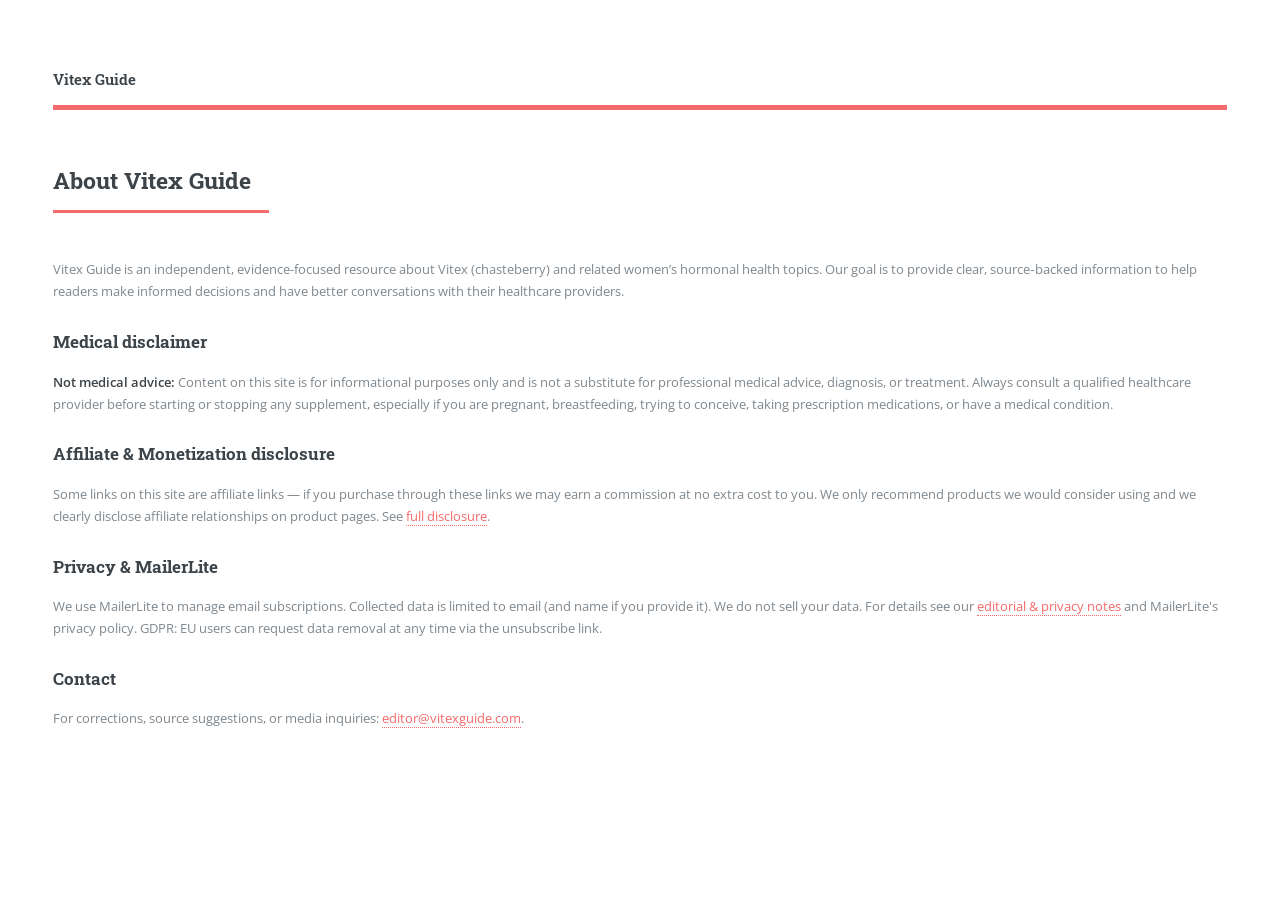
==== commit d7d7d632: "post build" ====
--- a/about.html
+++ b/about.html
@@ -1,59 +1,47 @@
 <!DOCTYPE HTML>
 <html>
 <head>
-	<title>About &amp; Disclosure — CompactCordless</title>
+	<title>About, Disclaimer & Privacy — Vitex Guide</title>
 	<meta charset="utf-8" />
-	<meta name="viewport" content="width=device-width, initial-scale=1, user-scalable=no" />
+	<meta name="viewport" content="width=device-width, initial-scale=1" />
 	<link rel="stylesheet" href="assets/css/main.css" />
 </head>
 <body class="is-preload">
 	<div id="wrapper">
-		<div id="main">
-			<div class="inner">
-				<header id="header"><a href="index.html" class="logo"><strong>CompactCordless</strong></a></header>
+		<div id="main"><div class="inner">
+			<header id="header"><a href="index.html" class="logo"><strong>Vitex Guide</strong></a></header>
 
-				<section>
-					<header class="major"><h2>About CompactCordless</h2>
-					<p>We publish hands-on reviews, buying guides, and tutorials for compact cordless tools. Our audience: hobbyists, repair professionals, makers, and household users.</p></header>
+			<section>
+				<header class="major"><h2>About Vitex Guide</h2></header>
+				<p>Vitex Guide is an independent, evidence-focused resource about Vitex (chasteberry) and related women’s hormonal health topics. Our goal is to provide clear, source‑backed information to help readers make informed decisions and have better conversations with their healthcare providers.</p>
+				<h3 id="disclaimer">Medical disclaimer</h3>
+				<p><strong>Not medical advice:</strong> Content on this site is for informational purposes only and is not a substitute for professional medical advice, diagnosis, or treatment. Always consult a qualified healthcare provider before starting or stopping any supplement, especially if you are pregnant, breastfeeding, trying to conceive, taking prescription medications, or have a medical condition.</p>
 
-					<h3>Editorial policy</h3>
-					<p>All content is created by an independent editorial team. We test tools where practical and cite manufacturer specs. We strive for accuracy, original testing, and clear sourcing.</p>
+				<h3 id="affiliates">Affiliate & Monetization disclosure</h3>
+				<p>Some links on this site are affiliate links — if you purchase through these links we may earn a commission at no extra cost to you. We only recommend products we would consider using and we clearly disclose affiliate relationships on product pages. See <a href="docs/affiliate_disclosure.md">full disclosure</a>.</p>
 
-					<h3>Affiliate disclosure</h3>
-					<p>Some links on this site are affiliate links. If you click and buy, we may receive a commission — at no extra cost to you. We only recommend products we believe in. This site does not engage in dropshipping or hold inventory.</p>
+				<h3 id="privacy">Privacy & MailerLite</h3>
+				<p>We use MailerLite to manage email subscriptions. Collected data is limited to email (and name if you provide it). We do not sell your data. For details see our <a href="docs/editorial_policy.md">editorial & privacy notes</a> and MailerLite's privacy policy. GDPR: EU users can request data removal at any time via the unsubscribe link.</p>
 
-					<h3>Privacy</h3>
-					<p>We host on Cloudflare Pages and use GA4 for analytics. We do not sell personal data. Third-party services (analytics, affiliate networks) may set cookies. Minimal cookie use for analytics; no targeted advertising in Year 1. Contact us to request data removal.</p>
-
-					<h3>Contact</h3>
-					<p>Email: info@compactcordless.example (replace with real address before launch)</p>
-
-					<h3>Contribute / Guidelines</h3>
-					<p>Interested in contributing testing notes or a guest tutorial? Email us with an outline. We accept community-submitted tests and will credit contributors.</p>
-				</section>
-			</div>
-		</div>
+				<h3>Contact</h3>
+				<p>For corrections, source suggestions, or media inquiries: <a href="mailto:editor@vitexguide.com">editor@vitexguide.com</a>.</p>
+			</section>
+		</div></div>
 
 		<div id="sidebar"><div class="inner">
 			<nav id="menu"><header class="major"><h2>Menu</h2></header>
 				<ul>
 					<li><a href="index.html">Home</a></li>
-					<li><a href="cornerstones.html">Cornerstone Guides</a></li>
-					<li><a href="tutorials.html">Tutorials & Long-tail</a></li>
-					<li><a href="about.html">About / Disclosure</a></li>
+					<li><a href="cornerstone.html">Cornerstones</a></li>
+					<li><a href="qa.html">Q&amp;A</a></li>
+					<li><a href="products.html">Products</a></li>
+					<li><a href="about.html">About</a></li>
 				</ul>
 			</nav>
-
-			<section><header class="major"><h2>Privacy</h2></header>
-				<p>GA4 configured with anonymized IPs. No third-party ad networks in Year 1. Cookies used only for analytics and session state.</p>
-			</section>
+			<footer id="footer"><p>&copy; Vitex Guide. See our <a href="#disclaimer">medical disclaimer</a>.</p></footer>
 		</div></div>
 	</div>
-
-	<script src="assets/js/jquery.min.js"></script>
-	<script src="assets/js/browser.min.js"></script>
-	<script src="assets/js/breakpoints.min.js"></script>
-	<script src="assets/js/util.js"></script>
-	<script src="assets/js/main.js"></script>
+<script src="assets/js/jquery.min.js"></script>
+<script src="assets/js/main.js"></script>
 </body>
 </html>
